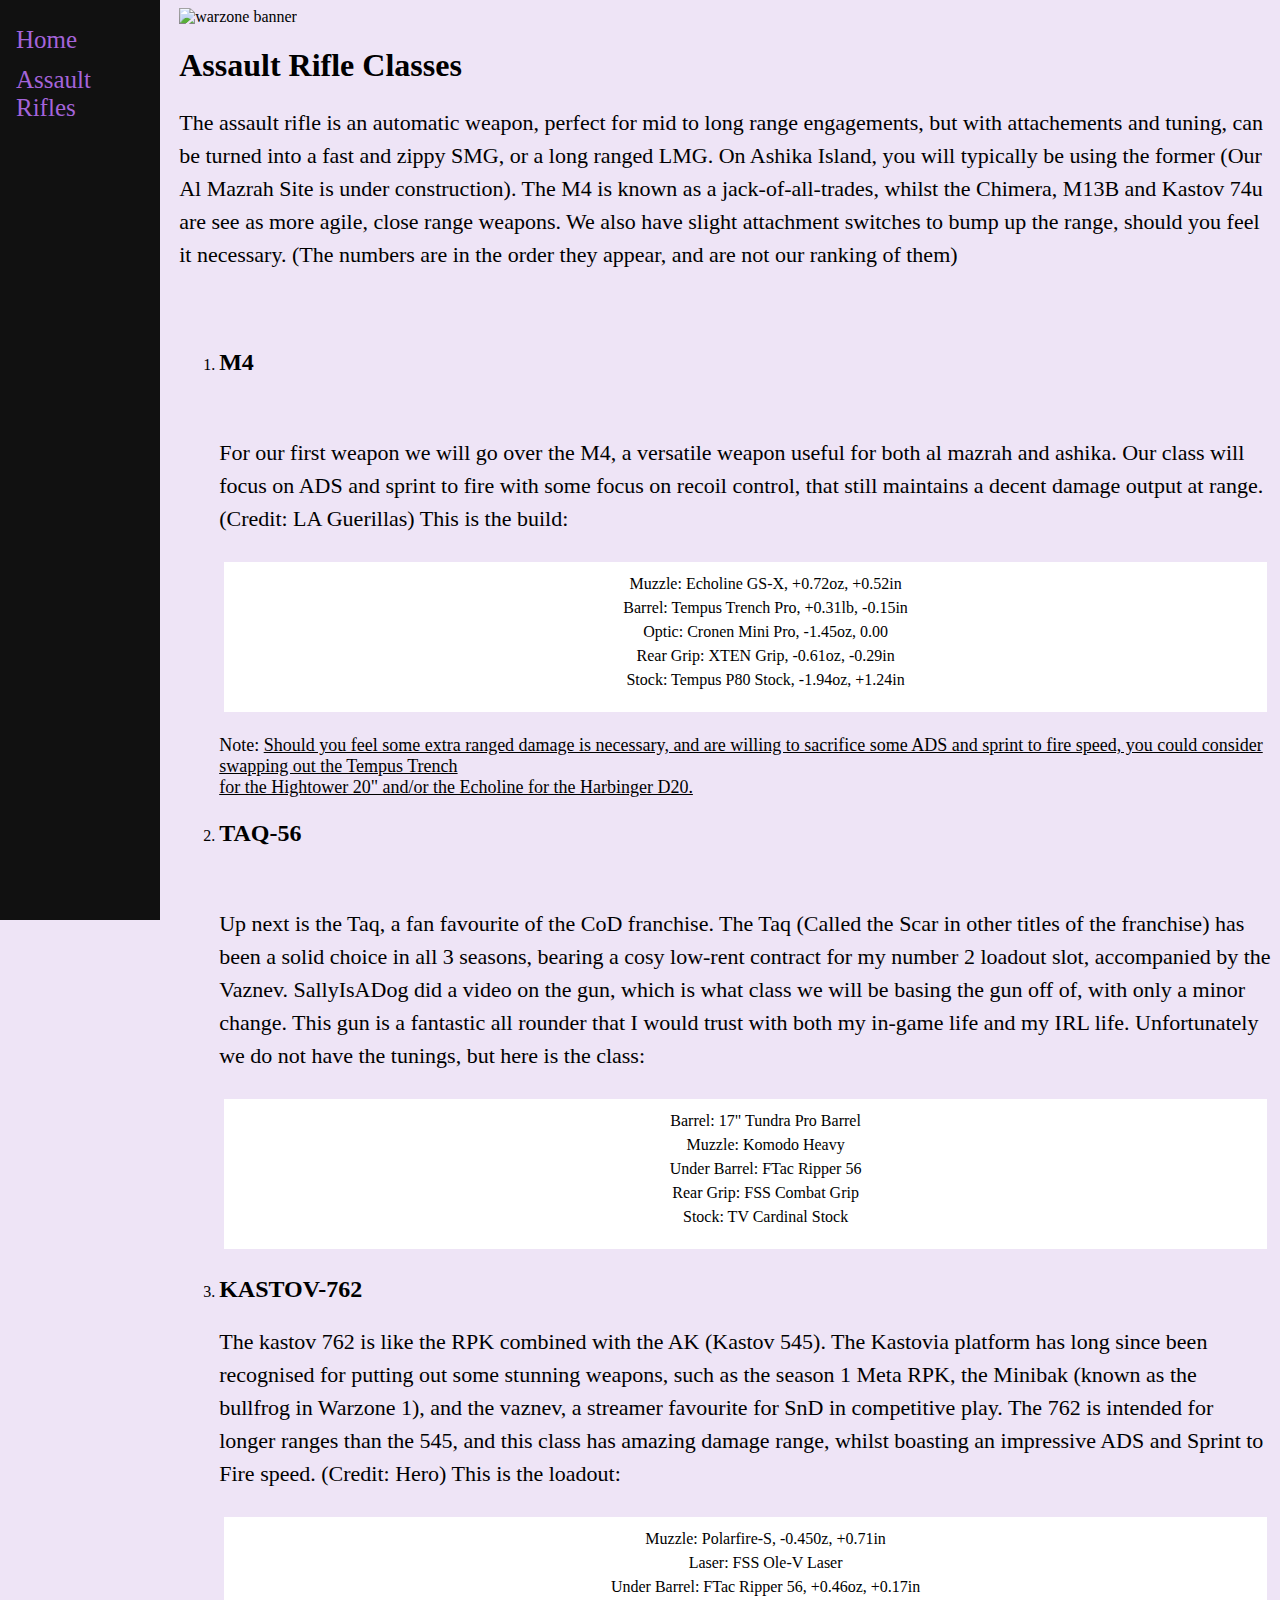
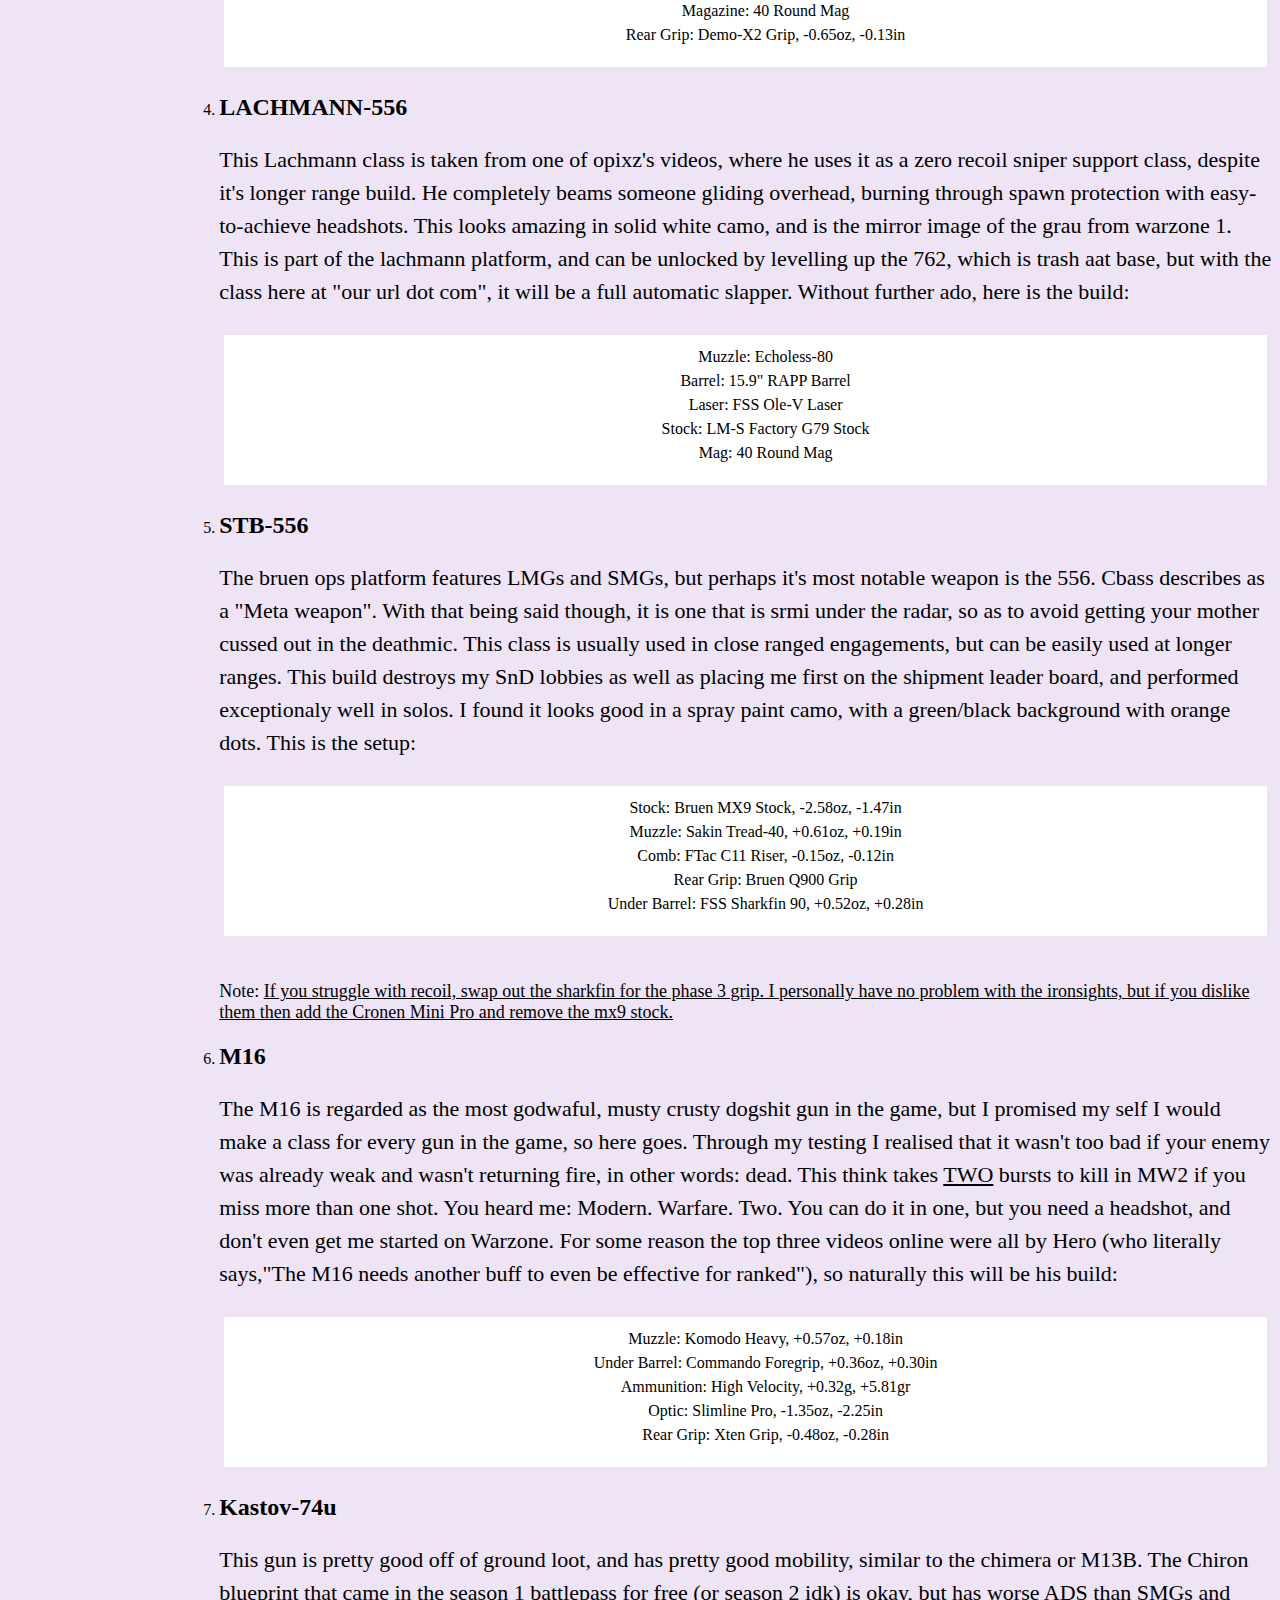
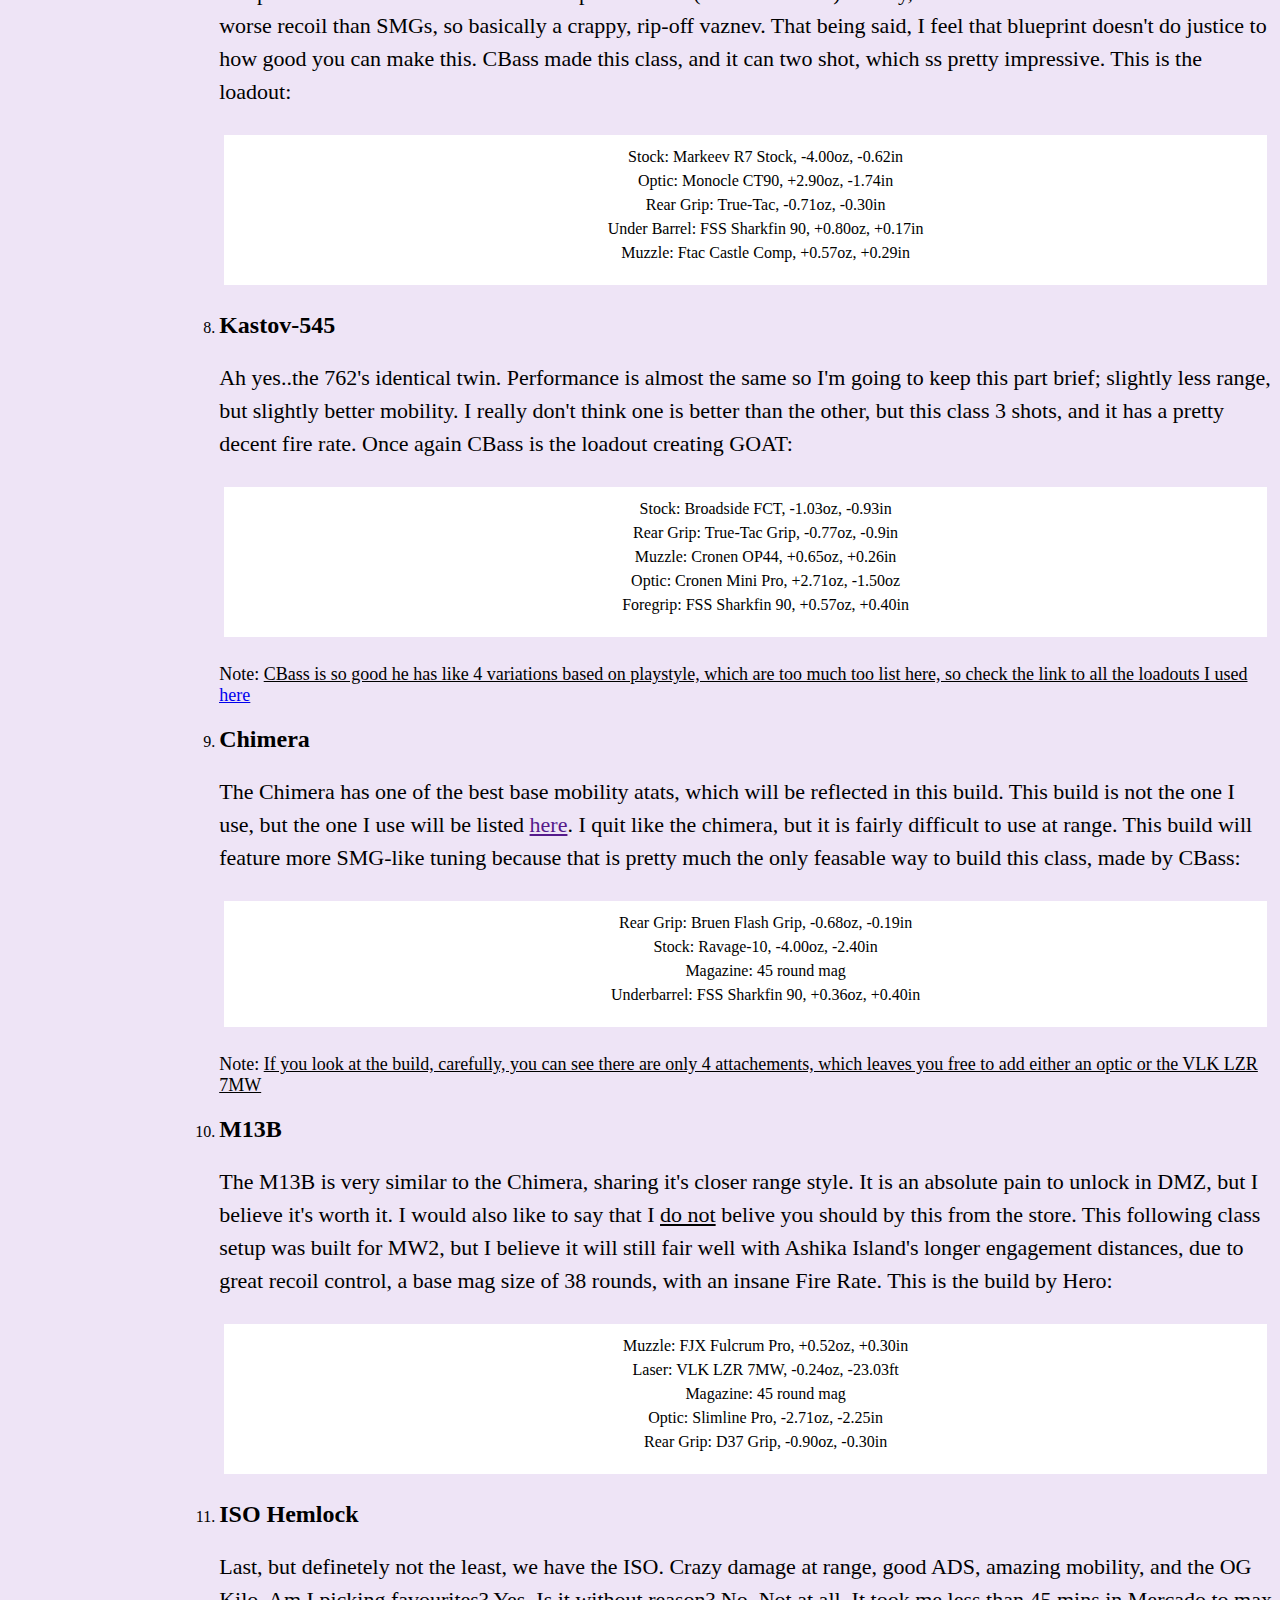
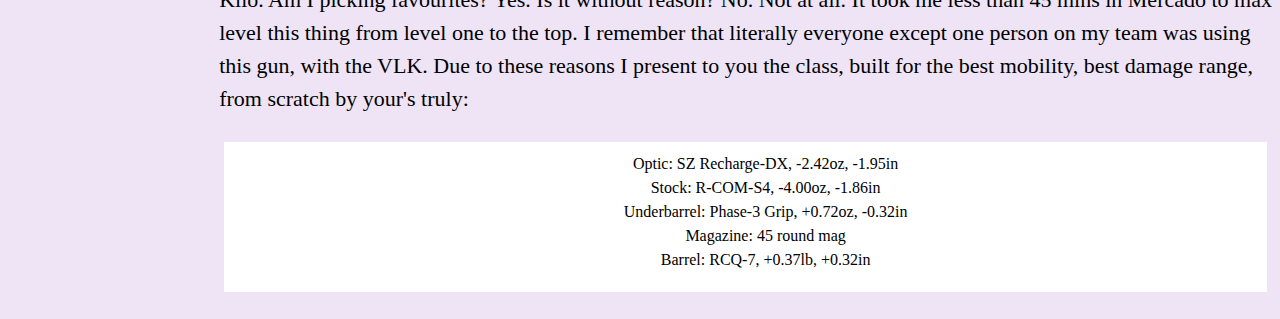
==== Classes/AR.html @ 0bd900b7 "Add files via upload" ====
<!DOCTYPE html>
<html>
  <head>
    <title>Assault Rifle Classes</title>
    <meta charset="UTF-8">
    <link rel="icon" type="image/x-icon" href="../Images/favicon.ico">
    <link rel="stylesheet" href="../Css/style.css">
    <meta name="description" content="Up to date META classes for Ashika Island resurgence">
    <meta name="keywords" content="Assault, Rifle, Best, Meta, Ashika, Warzone, CoD, Loadout, Loadouts, Class, Classes, Wrzone, Warzne, Weapon, ISO hemlock, hemlock, ISO, iso, Iso, Hemlock, hemlok, Hemlok, Hemloc, hemloc, hemlock setup, hemlock build, ISO setup, ISO build, iso build, iso loadout, M4, m4, m4 class, m4 build, M4 Class, M4 build, M4 lodout, M4 loadout, M4 loadou, m4 lodout, m4 bild, M4 bild, Ashika M4, ashika m4, ashika META M4, ashika meta m4, Ashika Meta M4, TAQ, Taq, Tak, TAQ-56, TAQ 56, Taq 56, Taq-56, Taq 56 class, TAQ 56 class, TAQ-56 build, TAQ-56 class, taq 56 class, taq 56 ashika, ashika meta taq, 762 class, kastov 762, kastov-762, Kastov 762 meta class, kastov build, Kastov build, Meta 762 Kastov, Kastovia class, best kastov class, ">
    <meta name="viewport" content="width=device-width, initial-scale=1.0">
  </head>
  <body>
    <img src="../../Website/Images/Banner.png" alt="warzone banner" width=100% height=280>
    
    <div class="sidenav">
      <a href="../">Home</a>
      <a href="./AR">Assault Rifles</a>            <!---I dont have enough keywords, do I...-->
    </div>
    
    
    <h1><strong>Assault Rifle Classes</strong></h1>
    <p>The assault rifle is an automatic weapon, perfect for mid to long range engagements, but with attachements and tuning, can be turned into a fast and zippy SMG, or a long ranged LMG. On Ashika Island, you will typically be using the former (Our Al Mazrah Site is under construction). The M4 is known as a jack-of-all-trades, whilst the Chimera, M13B and Kastov 74u are see as more agile, close range weapons. We also have slight attachment switches to bump up the range, should you feel it necessary. (The numbers are in the order they appear, and are not our ranking of them)</p>
    <br>
    <br>
    <ol>
      <li><h2><strong>M4</strong></h2><br><p>For our first weapon we will go over the M4, a versatile weapon useful for both al mazrah and ashika. Our class will focus on ADS and sprint to fire with some focus on recoil control, that still maintains a decent damage output at range. (Credit: LA Guerillas) This is the build:<ul class="ARlist">
        <li>Muzzle: Echoline GS-X, +0.72oz, +0.52in</li>
        <li>Barrel: Tempus Trench Pro, +0.31lb, -0.15in</li>    <!--Ive just realised how hard this going to be-->
        <li>Optic: Cronen Mini Pro, -1.45oz, 0.00</li>
        <li>Rear Grip: XTEN Grip, -0.61oz, -0.29in</li>
        <li>Stock: Tempus P80 Stock, -1.94oz, +1.24in</li>
      </ul><br>
      <div class="Extra">Note: <u>Should you feel some extra ranged damage is necessary, and are willing to sacrifice some ADS and sprint to fire speed, you could consider swapping out the Tempus Trench<br>for the Hightower 20" and/or the Echoline for the Harbinger D20.</u></div></p></li>   <!--The (note:) gave me so much crap in css it took a solid hour to get it to look good-->
      <li><h2><strong>TAQ-56</strong></h2><br><p>Up next is the Taq, a fan favourite of the CoD franchise. The Taq (Called the Scar in other titles of the franchise) has been a solid choice in all 3 seasons, bearing a cosy low-rent contract for my number 2 loadout slot, accompanied by the Vaznev. SallyIsADog did a video on the gun, which is what class we will be basing the gun off of, with only a minor change. This gun is a fantastic all rounder that I would trust with both my in-game life and my IRL life. Unfortunately we do not have the tunings, but here is the class:<ul class="ARlist">
        <li>Barrel: 17" Tundra Pro Barrel</li>
        <li>Muzzle: Komodo Heavy</li>
        <li>Under Barrel: FTac Ripper 56</li>            <!--First meta weapon I ever added to my loadout...those were the days-->
        <li>Rear Grip: FSS Combat Grip</li>
        <li>Stock: TV Cardinal Stock</li>
      </ul></p></li>
      <li><h2><strong>KASTOV-762</strong></h2><p>The kastov 762 is like the RPK combined with the AK (Kastov 545). The Kastovia platform has long since been recognised for putting out some stunning weapons, such as the season 1 Meta RPK, the Minibak (known as the bullfrog in Warzone 1), and the vaznev, a streamer favourite for SnD in competitive play. The 762 is intended for longer ranges than the 545, and this class has amazing damage range, whilst boasting an impressive ADS and Sprint to Fire speed. (Credit: Hero) This is the loadout:<ul class="ARlist">
        <li>Muzzle: Polarfire-S, -0.450z, +0.71in</li>
        <li>Laser: FSS Ole-V Laser </li>
        <li>Under Barrel: FTac Ripper 56, +0.46oz, +0.17in</li>   <!--I literally cannot tell the difference between this and the 545-->
        <li>Magazine: 40 Round Mag</li>
        <li>Rear Grip: Demo-X2 Grip, -0.65oz, -0.13in</li>
      </ul></p></li>
      <li><h2><strong>LACHMANN-556</strong></h2><p>This Lachmann class is taken from one of opixz's videos, where he uses it as a zero recoil sniper support class, despite it's longer range build. He completely beams someone gliding overhead, burning through spawn protection with easy-to-achieve headshots. This looks amazing in solid white camo, and is the mirror image of the grau from warzone 1. This is part of the lachmann platform, and can be unlocked by levelling up the 762, which is trash aat base, but with the class here at "our url dot com", it will be a full automatic slapper. Without further ado, here is the build:<ul class="ARlist">
        <li>Muzzle: Echoless-80</li>
        <li>Barrel: 15.9" RAPP Barrel</li>             <!--I tried so hard to find the video he featured it in but couldnt :(  -->
        <li>Laser: FSS Ole-V Laser</li>                <!--I remember the clip, the dude just gets knocked 50m up in the air LOL-->
        <li>Stock: LM-S Factory G79 Stock</li>
        <li>Mag: 40 Round Mag</li>
      </ul></p></li>
      <li><h2><strong>STB-556</strong></h2><p>The bruen ops platform features LMGs and SMGs, but perhaps it's most notable weapon is the 556. Cbass describes as a "Meta weapon". With that being said though, it is one that is srmi under the radar, so as to avoid getting your mother cussed out in the deathmic. This class is usually used in close ranged engagements, but can be easily used at longer ranges. This build destroys my SnD lobbies as well as placing me first on the shipment leader board, and performed exceptionaly well in solos. I found it looks good in a spray paint camo, with a green/black background with orange dots. This is the setup:<ul class="ARlist">
        <li>Stock: Bruen MX9 Stock, -2.58oz, -1.47in</li>         <!--I really like the camo. If I remember Ill add the name here:( )-->
        <li>Muzzle: Sakin Tread-40, +0.61oz, +0.19in</li>
        <li>Comb: FTac C11 Riser, -0.15oz, -0.12in</li>
        <li>Rear Grip: Bruen Q900 Grip</li>                       <!--If u dont like the ironsights ur insane-->
        <li>Under Barrel: FSS Sharkfin 90, +0.52oz, +0.28in</li>
      </ul><br></p>
    <div class="Extra">Note: <u>If you struggle with recoil, swap out the sharkfin for the phase 3 grip. I personally have no problem with the ironsights, but if you dislike them then add the Cronen Mini Pro and remove the mx9 stock.</u></div></li>
    <li><h2><strong>M16</strong></h2><p>The M16 is regarded as the most godwaful, musty crusty dogshit gun in the game, but I promised my self I would make a class for every gun in the game, so here goes. Through my testing I realised that it wasn't too bad if your enemy was already weak and wasn't returning fire, in other words: dead. This think takes <u>TWO</u> bursts to kill in MW2 if you miss more than one shot. You heard me: Modern. Warfare. Two. You can do it in one, but you need a headshot, and don't even get me started on Warzone. For some reason the top three videos online were all by Hero (who literally says,"The M16 needs another buff to even be effective for ranked"), so naturally this will be his build:<ul class="ARlist">
      <li>Muzzle: Komodo Heavy, +0.57oz, +0.18in</li>
      <li>Under Barrel: Commando Foregrip, +0.36oz, +0.30in</li>
      <li>Ammunition: High Velocity, +0.32g, +5.81gr</li>    <!--I feel like Im still understating the absolute shiteness of this gun-->
      <li>Optic: Slimline Pro, -1.35oz, -2.25in</li>
      <li>Rear Grip: Xten Grip, -0.48oz, -0.28in</li>
    </ul></p></li>
    <li><h2><strong>Kastov-74u</strong></h2><p>This gun is pretty good off of ground loot, and has pretty good mobility, similar to the chimera or M13B. The Chiron blueprint that came in the season 1 battlepass for free (or season 2 idk) is okay, but has worse ADS than SMGs and worse recoil than SMGs, so basically a crappy, rip-off vaznev. That being said, I feel that blueprint doesn't do justice to how good you can make this. CBass made this class, and it can two shot, which ss pretty impressive. This is the loadout:<ul class="ARlist">
      <li>Stock: Markeev R7 Stock, -4.00oz, -0.62in</li>
      <li>Optic: Monocle CT90, +2.90oz, -1.74in</li>           <!--Wierd AF optic but it actually has a really good view, just try it-->
      <li>Rear Grip: True-Tac, -0.71oz, -0.30in</li>           <!--Also was I too mean saying it was a crappy rip off vaznev???-->
      <li>Under Barrel: FSS Sharkfin 90, +0.80oz, +0.17in</li>
      <li>Muzzle: Ftac Castle Comp, +0.57oz, +0.29in</li>
    </ul></p></li>
    <li><h2><strong>Kastov-545</strong></h2><p>Ah yes..the 762's identical twin. Performance is almost the same so I'm going to keep this part brief; slightly less range, but slightly better mobility. I really don't think one is better than the other, but this class 3 shots, and it has a pretty decent fire rate. Once again CBass is the loadout creating GOAT:<ul class="ARlist">
      <li>Stock: Broadside FCT, -1.03oz, -0.93in</li>
      <li>Rear Grip: True-Tac Grip, -0.77oz, -0.9in</li>
      <li>Muzzle: Cronen OP44, +0.65oz, +0.26in</li>
      <li>Optic: Cronen Mini Pro, +2.71oz, -1.50oz</li>
      <li>Foregrip: FSS Sharkfin 90, +0.57oz, +0.40in</li>
    </ul></p><div class="Extra">Note: <u>CBass is so good he has like 4 variations based on playstyle, which are too much too list here, so check the link to all the loadouts I used <a href="../Notes/classes ashika.txt">here</a></u></div></li>    <!--Theres a link to a subdomain on this page in chimera <p> that needs adding-->
    <li><h2><strong>Chimera</strong></h2><p>The Chimera has one of the best base mobility atats, which will be reflected in this build. This build is not the one I use, but the one I use will be listed <a href="">here</a>. I quit like the chimera, but it is fairly difficult to use at range. This build will feature more SMG-like tuning because that is pretty much the only feasable way to build this class, made by CBass:<ul class="ARlist">
      <li>Rear Grip: Bruen Flash Grip, -0.68oz, -0.19in</li>
      <li>Stock: Ravage-10, -4.00oz, -2.40in</li>
      <li>Magazine: 45 round mag</li>
      <li>Underbarrel: FSS Sharkfin 90, +0.36oz, +0.40in</li>
    </ul></p><div class="Extra">Note: <u>If you look at the build, carefully, you can see there are only 4 attachements, which leaves you free to add either an optic or the VLK LZR 7MW</u></div></li>
    <li><h2><strong>M13B</strong></h2><p>The M13B is very similar to the Chimera, sharing it's closer range style. It is an absolute pain to unlock in DMZ, but I believe it's worth it. I would also like to say that I <u>do not</u> belive you should by this from the store. This following class setup was built for MW2, but I believe it will still fair well with Ashika Island's longer engagement distances, due to great recoil control, a base mag size of 38 rounds, with an insane Fire Rate. This is the build by Hero:<ul class="ARlist">  <!--Tbh I think its hilarious me waffling whilst I dont even have it-->
      <li>Muzzle: FJX Fulcrum Pro, +0.52oz, +0.30in</li>
      <li>Laser: VLK LZR 7MW, -0.24oz, -23.03ft</li>
      <li>Magazine: 45 round mag</li>
      <li>Optic: Slimline Pro, -2.71oz, -2.25in</li>
      <li>Rear Grip: D37 Grip, -0.90oz, -0.30in</li>
    </ul></p></li>
    <li><h2><strong>ISO Hemlock</strong></h2></li><p>Last, but definetely not the least, we have the ISO. Crazy damage at range, good ADS, amazing mobility, and the OG Kilo. Am I picking favourites? Yes. Is it without reason? No. Not at all. It took me less than 45 mins in Mercado to max level this thing from level one to the top. I remember that literally everyone except one person on my team was using this gun, with the VLK. Due to these reasons I present to you the class, built for the best mobility, best damage range, from scratch by your's truly:<ul class="ARlist">
      <li>Optic: SZ Recharge-DX, -2.42oz, -1.95in</li>
      <li>Stock: R-COM-S4, -4.00oz, -1.86in</li>            <!--I love this gun way too much, even tho its an NPC meta weapon-->
      <li>Underbarrel: Phase-3 Grip,  +0.72oz, -0.32in</li>   <!--The phase 3 is my favourite-->
      <li>Magazine: 45 round mag</li>
      <li>Barrel: RCQ-7, +0.37lb, +0.32in</li>
    </ul></p></li>
    </ol>
---- Css/style.css ----
body {
    background-color: #EEE4F6;
    margin-left: 14%;
    font: 'Helvetica';
  }
p {
  max-width: 1110px;
  font-size: 22px;
  line-height: 1.5;
  }
.ARlist {
  border: 5px solid #EEE4F6;
  text-align: center;
  padding-top: 10px;
  padding-bottom: 20px;
  line-height: 1.5;
  background: white;
  list-style-type: none;
}
.Extra {
  font-size: 18px;
}

.sidenav {
  height: 100%;
  width: 160px;
  position: fixed;
  z-index: 1;
  top: 0;
  left: 0;
  background-color: #111;
  overflow-x: hidden;
  padding-top: 20px;
}

.sidenav a {
  padding: 6px 8px 6px 16px;
  text-decoration: none;
  font-size: 25px;
  color: #a464da;
  display: block;
}

.sidenav a:hover {
  color: #f1f1f1;
}
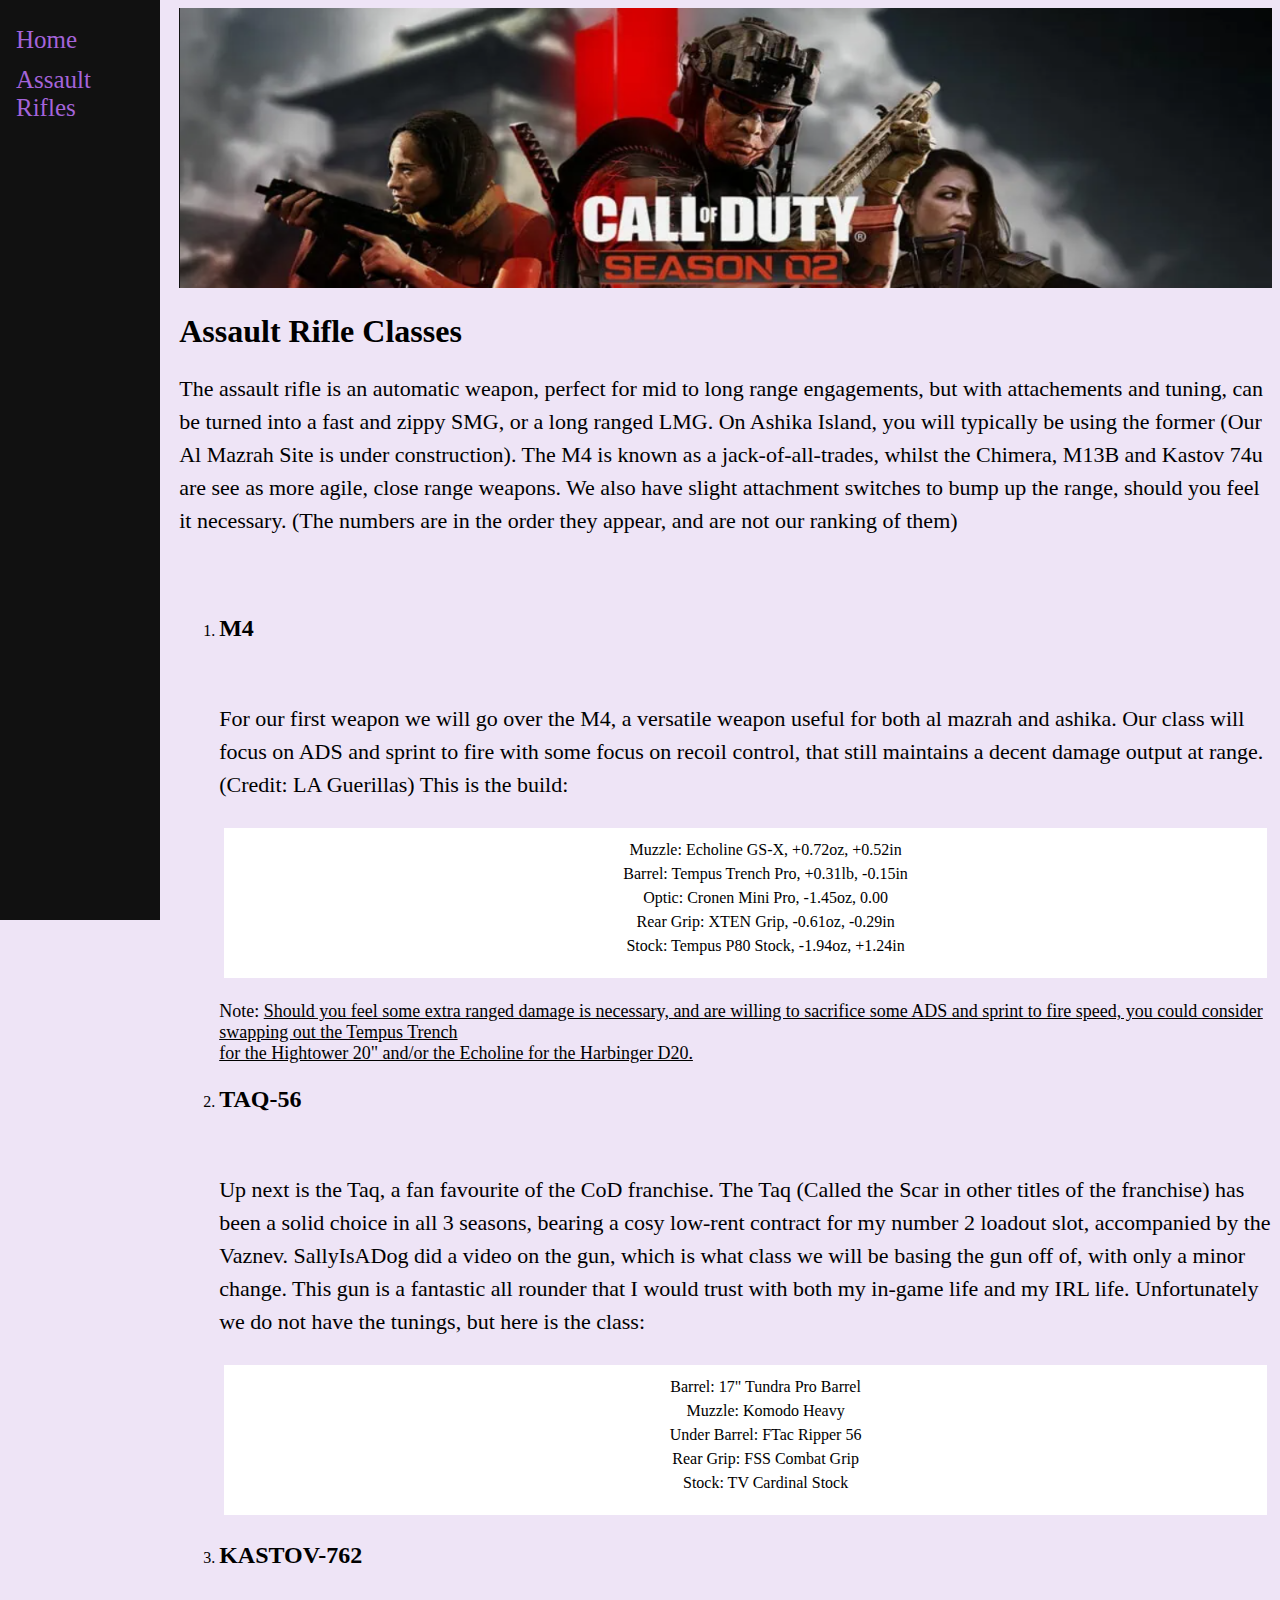
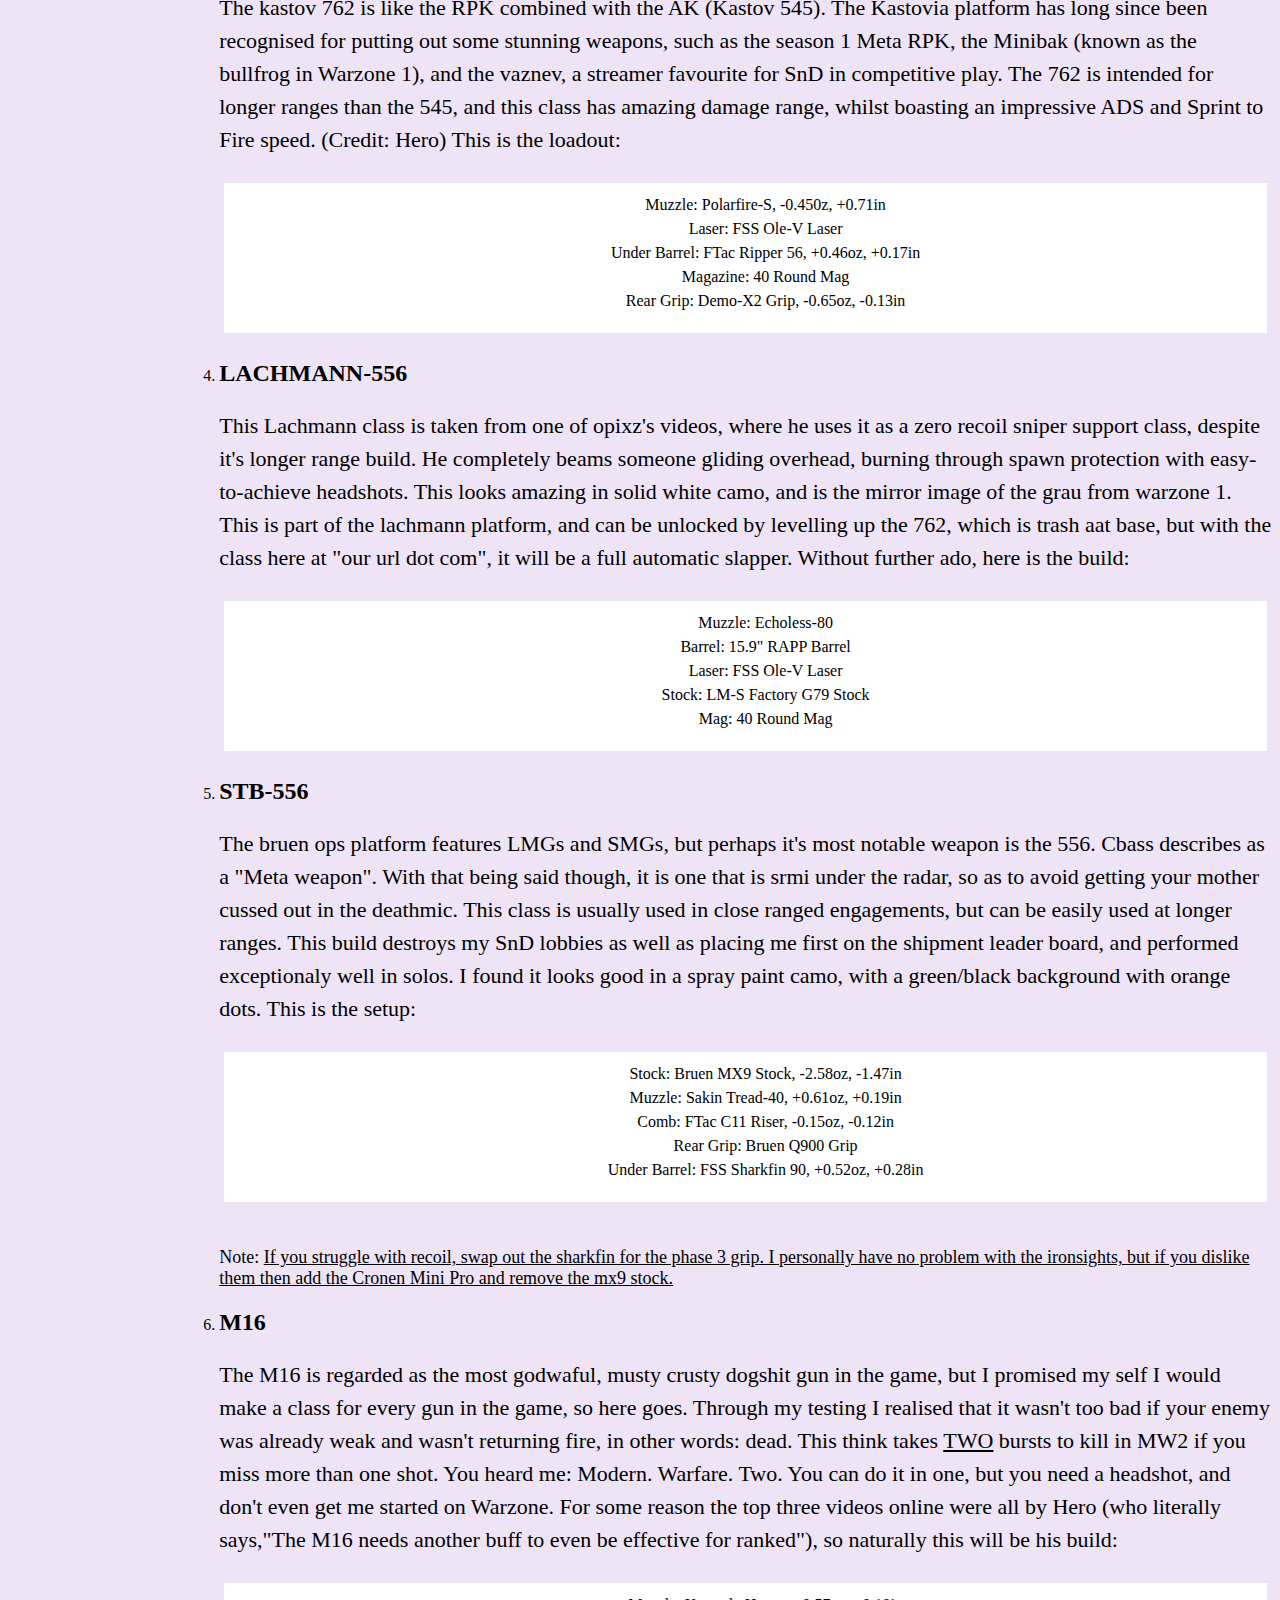
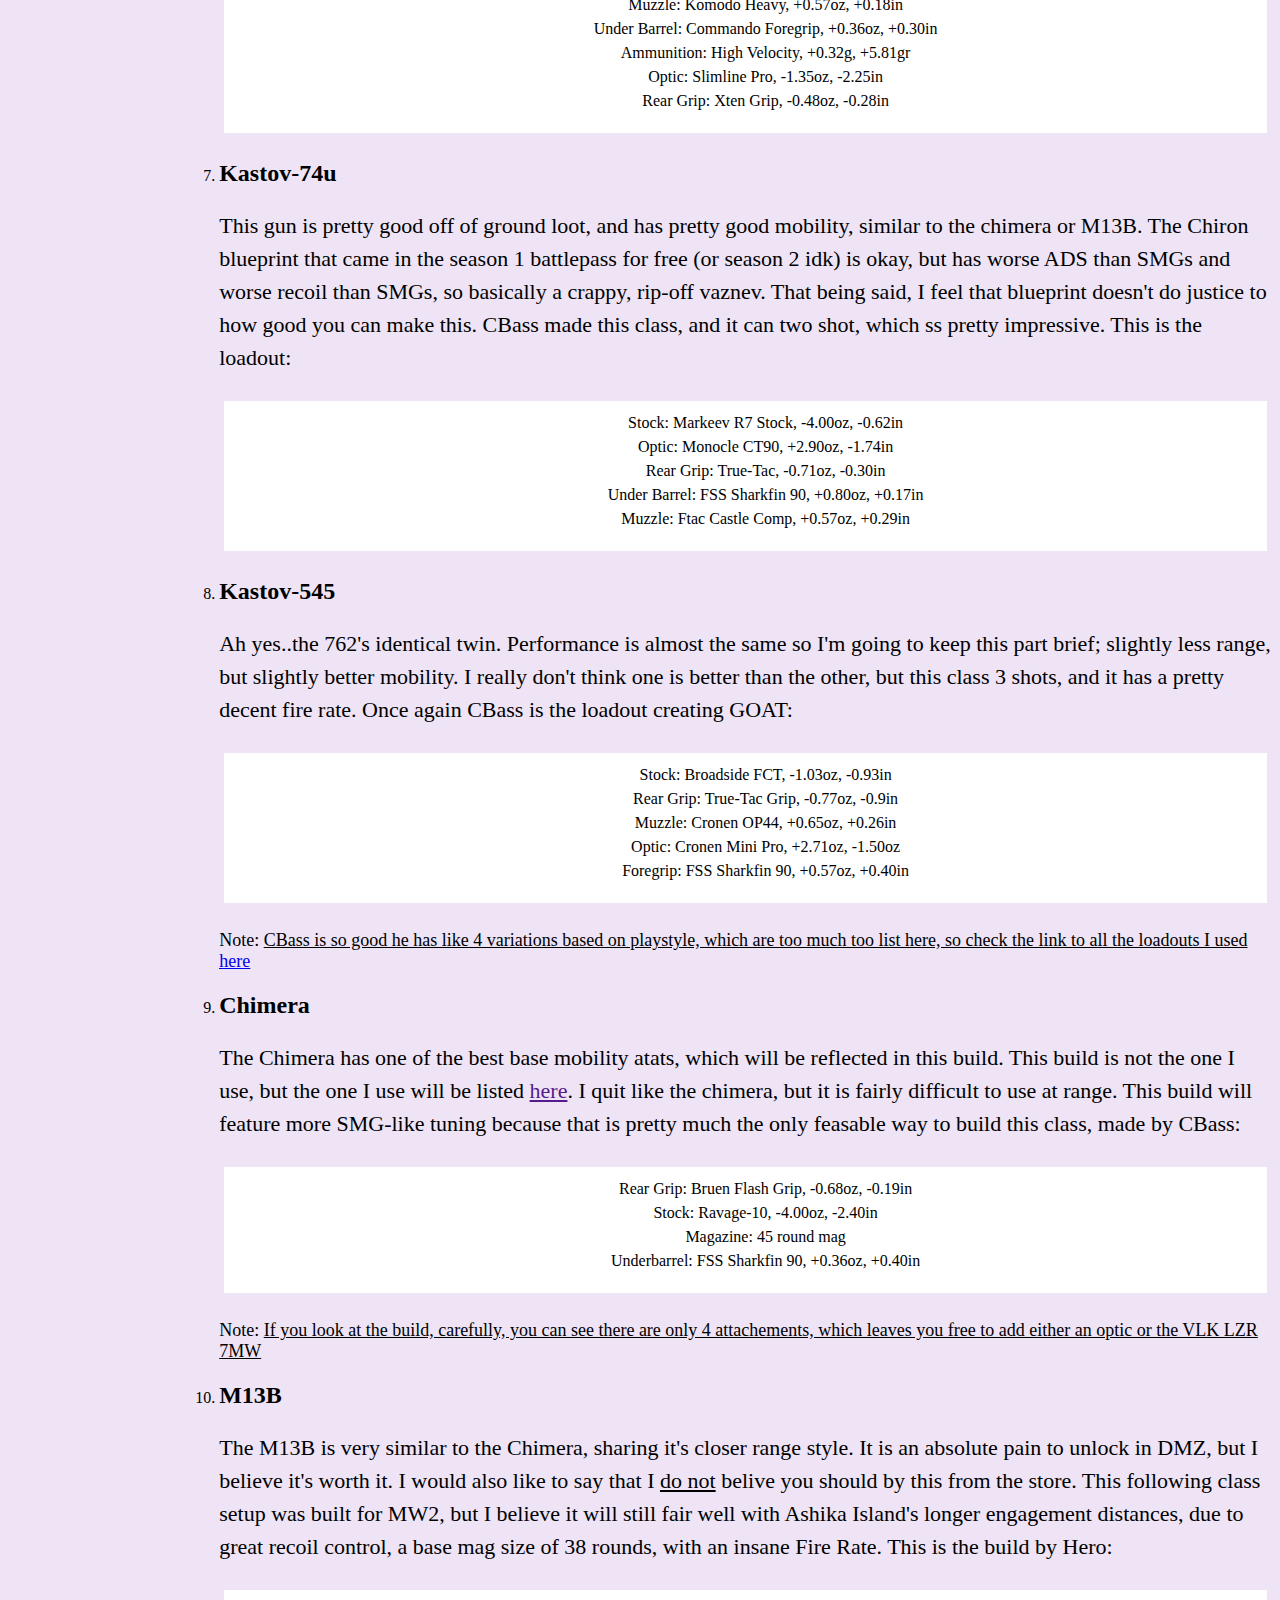
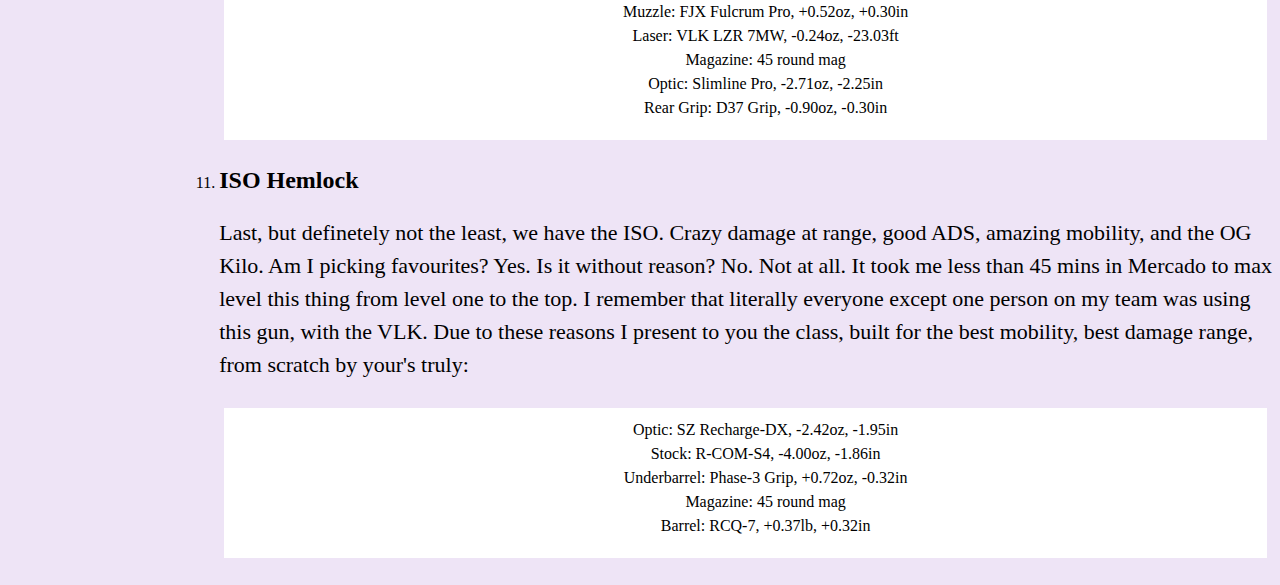
==== commit 7283c9ca: "Add files via upload" ====
--- a/Classes/AR.html
+++ b/Classes/AR.html
@@ -3,18 +3,18 @@
   <head>
     <title>Assault Rifle Classes</title>
     <meta charset="UTF-8">
-    <link rel="icon" type="image/x-icon" href="../Images/favicon.ico">
-    <link rel="stylesheet" href="../Css/style.css">
+    <link rel="icon" type="image/x-icon" href="/Images/favicon.ico">
+    <link rel="stylesheet" href="/Css/style.css">
     <meta name="description" content="Up to date META classes for Ashika Island resurgence">
     <meta name="keywords" content="Assault, Rifle, Best, Meta, Ashika, Warzone, CoD, Loadout, Loadouts, Class, Classes, Wrzone, Warzne, Weapon, ISO hemlock, hemlock, ISO, iso, Iso, Hemlock, hemlok, Hemlok, Hemloc, hemloc, hemlock setup, hemlock build, ISO setup, ISO build, iso build, iso loadout, M4, m4, m4 class, m4 build, M4 Class, M4 build, M4 lodout, M4 loadout, M4 loadou, m4 lodout, m4 bild, M4 bild, Ashika M4, ashika m4, ashika META M4, ashika meta m4, Ashika Meta M4, TAQ, Taq, Tak, TAQ-56, TAQ 56, Taq 56, Taq-56, Taq 56 class, TAQ 56 class, TAQ-56 build, TAQ-56 class, taq 56 class, taq 56 ashika, ashika meta taq, 762 class, kastov 762, kastov-762, Kastov 762 meta class, kastov build, Kastov build, Meta 762 Kastov, Kastovia class, best kastov class, ">
     <meta name="viewport" content="width=device-width, initial-scale=1.0">
   </head>
   <body>
-    <img src="../../Website/Images/Banner.png" alt="warzone banner" width=100% height=280>
+    <img src="/Images/Banner.png" alt="warzone banner" width=100% height=280>
     
     <div class="sidenav">
       <a href="../">Home</a>
-      <a href="./AR">Assault Rifles</a>            <!---I dont have enough keywords, do I...-->
+      <a href="/Classes/AR">Assault Rifles</a>            <!---I dont have enough keywords, do I...-->
     </div>
     
     
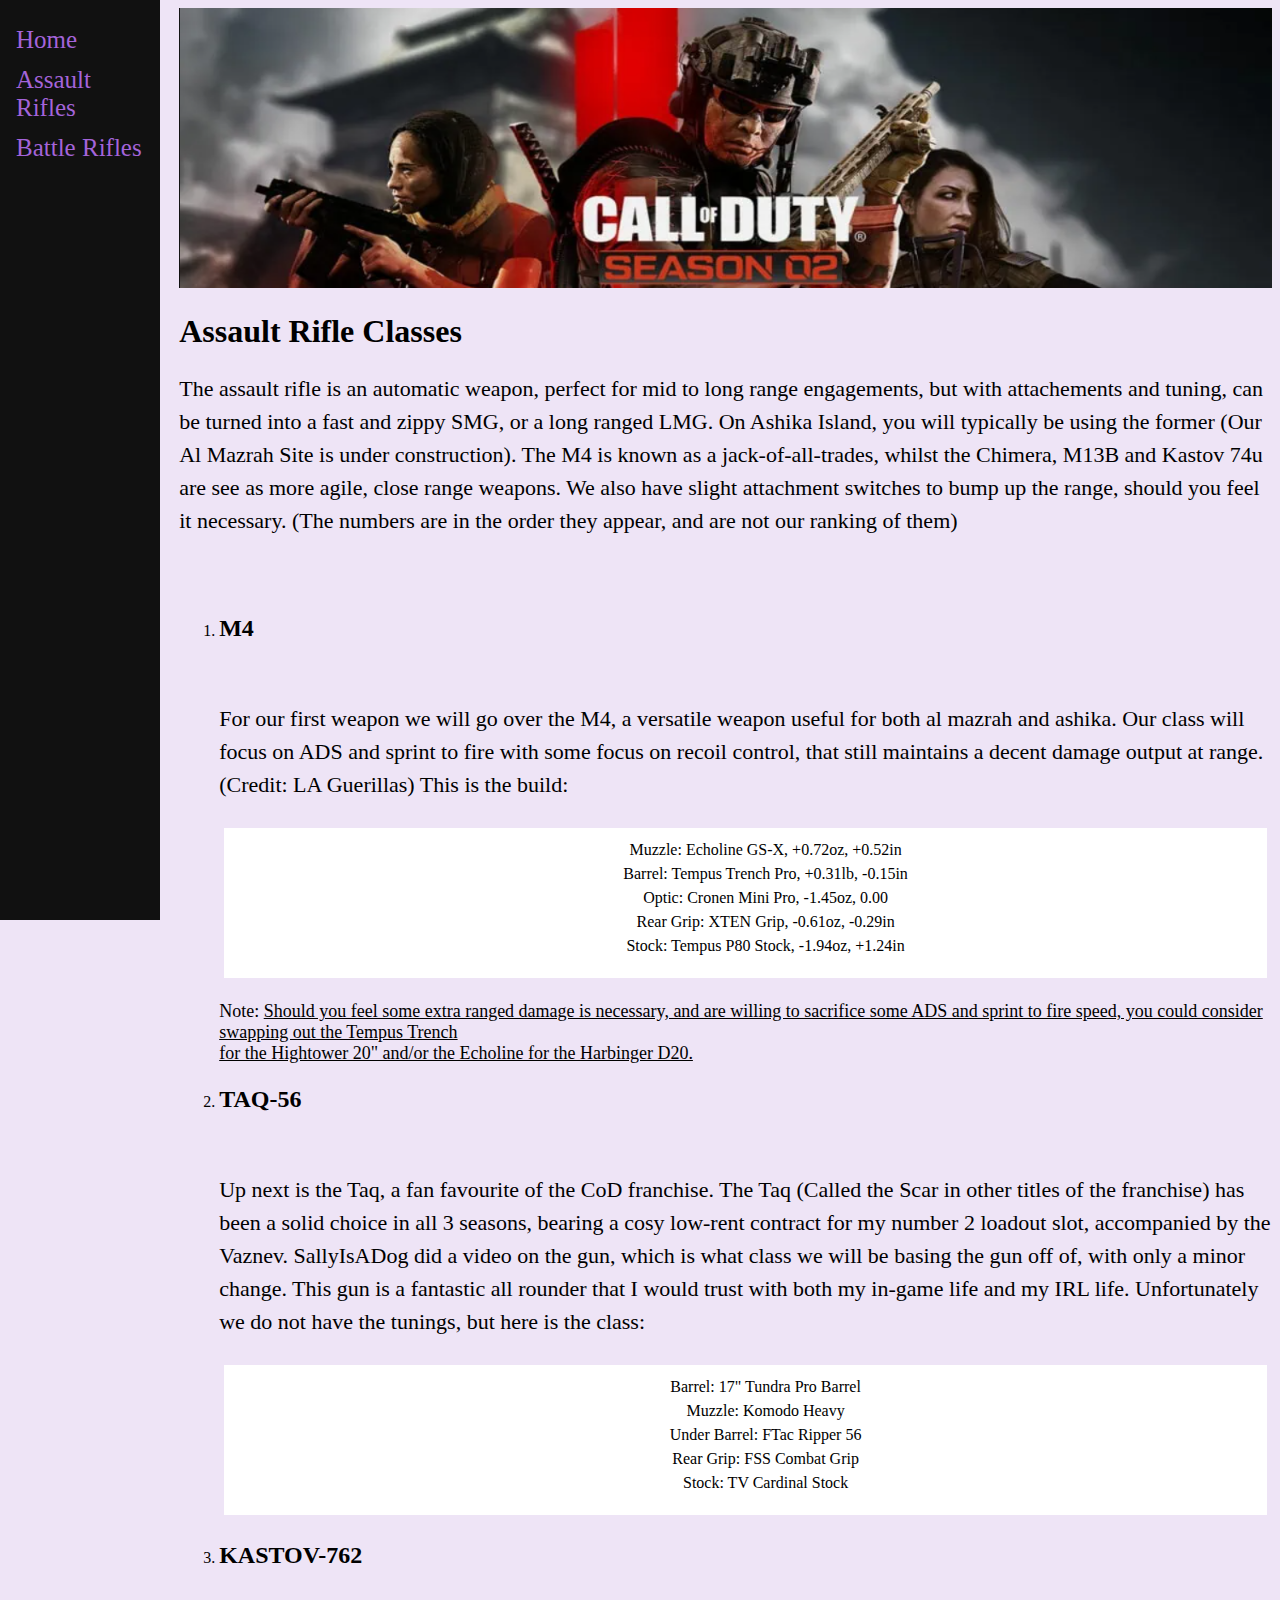
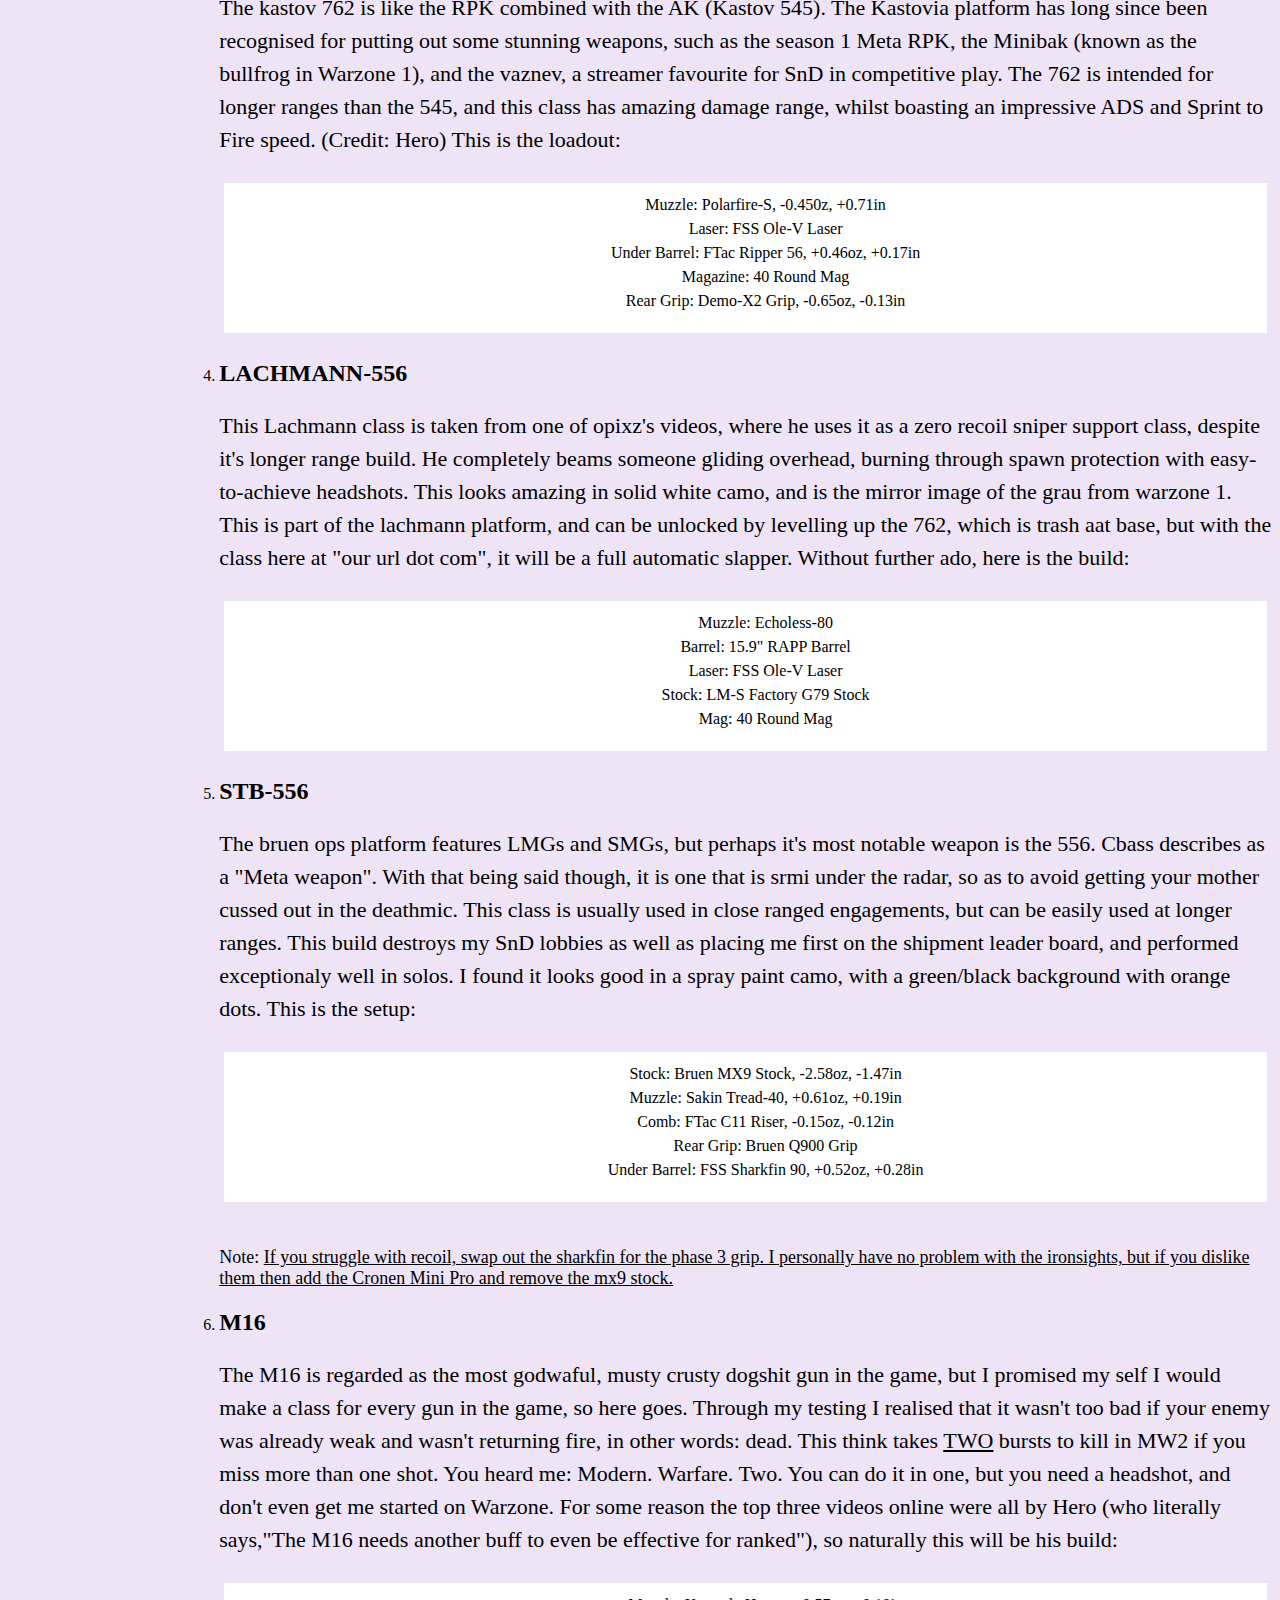
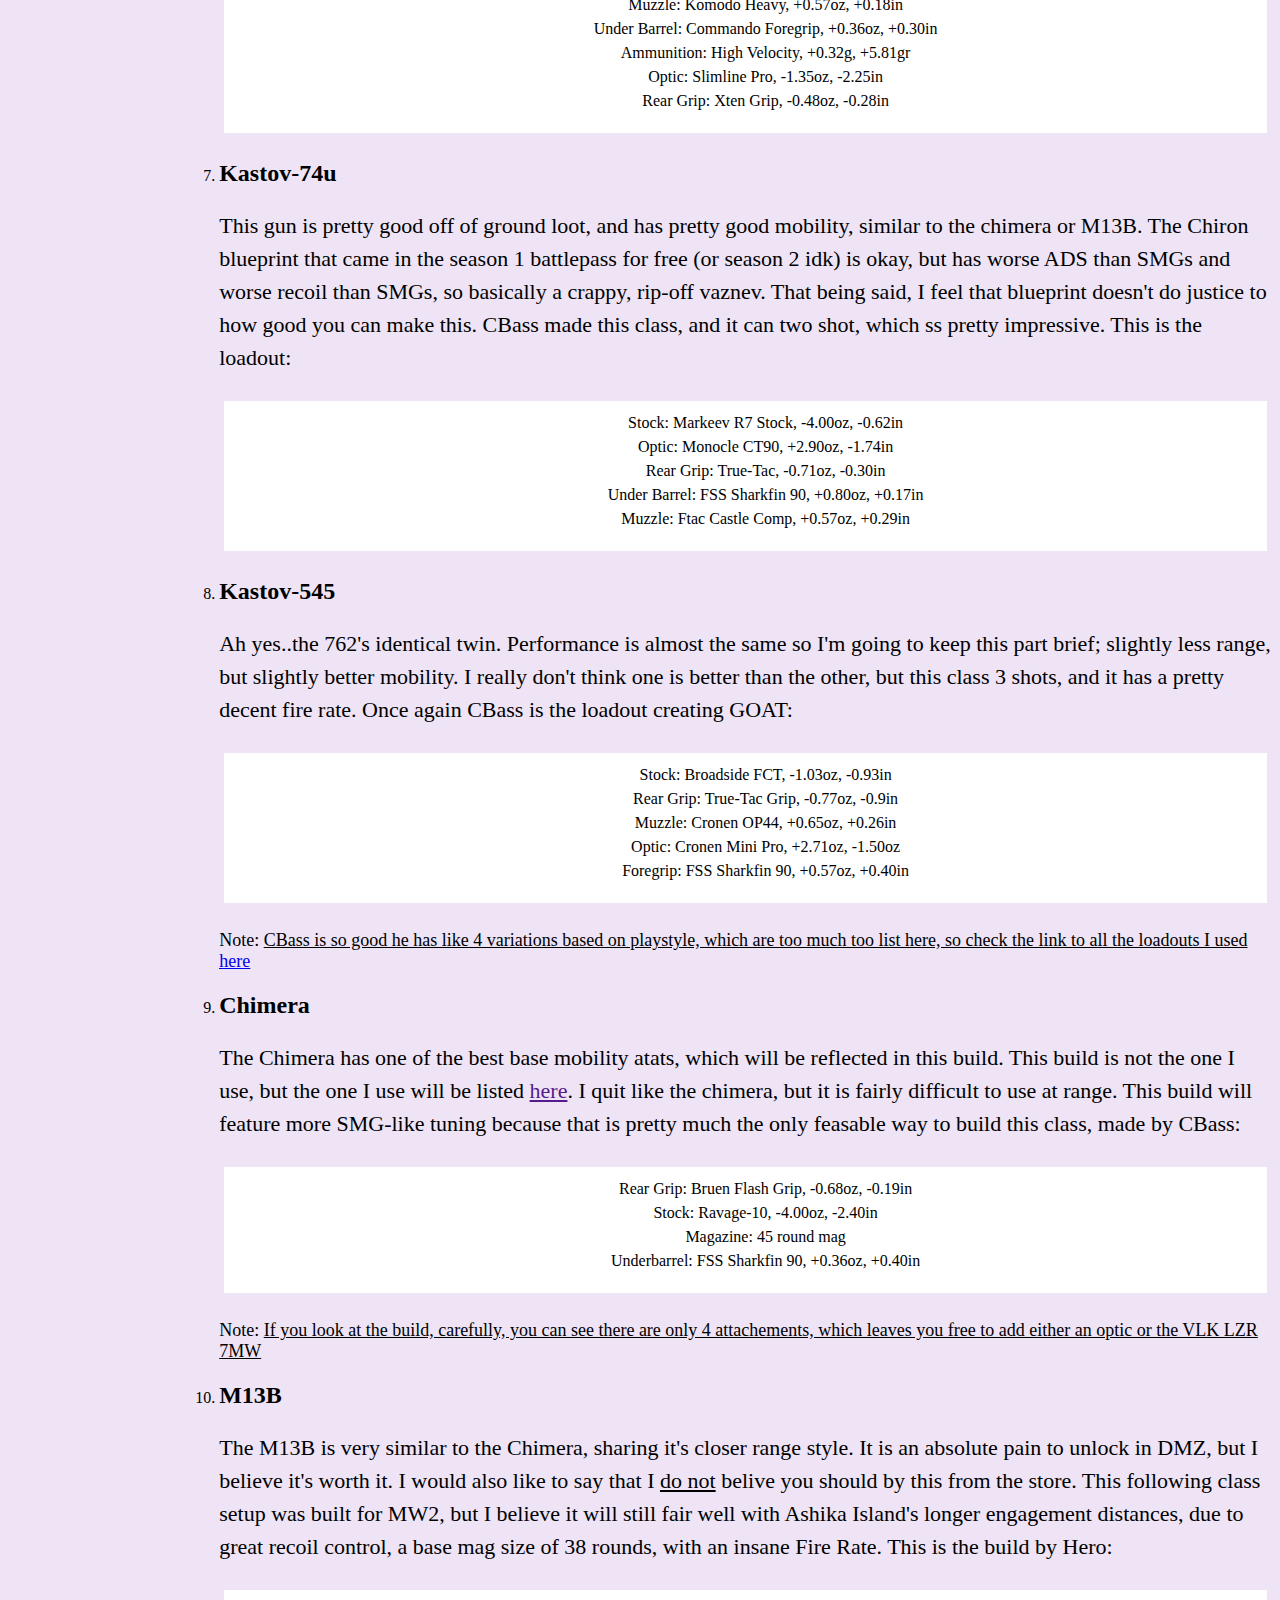
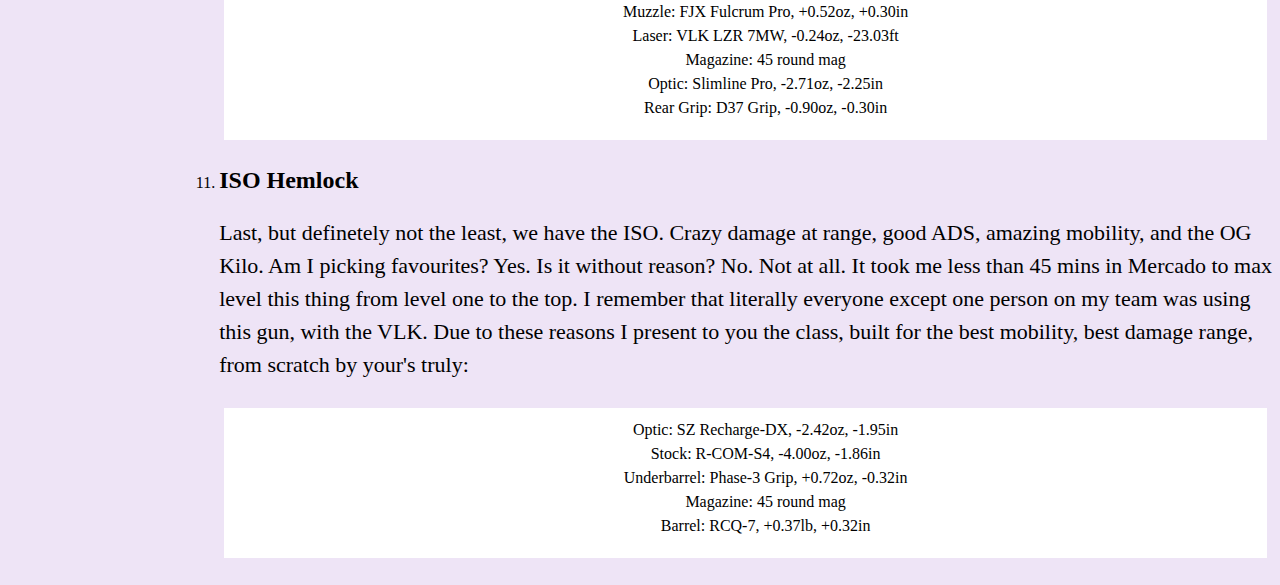
==== commit 404e08ad: "Update AR.html" ====
--- a/Classes/AR.html
+++ b/Classes/AR.html
@@ -3,18 +3,24 @@
   <head>
     <title>Assault Rifle Classes</title>
     <meta charset="UTF-8">
-    <link rel="icon" type="image/x-icon" href="/Images/favicon.ico">
-    <link rel="stylesheet" href="/Css/style.css">
+    
+    <link rel="shortcut icon" type="image/x-icon" href="../favicon.ico">
+    <link rel="preconnect" href="https://fonts.googleapis.com">
+    <link rel="preconnect" href="https://fonts.gstatic.com" crossorigin>
+    <link href="https://fonts.googleapis.com/css2?family=Anton&display=swap" rel="stylesheet">
+    <link rel="stylesheet" href="../Css/style.css">
+    
     <meta name="description" content="Up to date META classes for Ashika Island resurgence">
     <meta name="keywords" content="Assault, Rifle, Best, Meta, Ashika, Warzone, CoD, Loadout, Loadouts, Class, Classes, Wrzone, Warzne, Weapon, ISO hemlock, hemlock, ISO, iso, Iso, Hemlock, hemlok, Hemlok, Hemloc, hemloc, hemlock setup, hemlock build, ISO setup, ISO build, iso build, iso loadout, M4, m4, m4 class, m4 build, M4 Class, M4 build, M4 lodout, M4 loadout, M4 loadou, m4 lodout, m4 bild, M4 bild, Ashika M4, ashika m4, ashika META M4, ashika meta m4, Ashika Meta M4, TAQ, Taq, Tak, TAQ-56, TAQ 56, Taq 56, Taq-56, Taq 56 class, TAQ 56 class, TAQ-56 build, TAQ-56 class, taq 56 class, taq 56 ashika, ashika meta taq, 762 class, kastov 762, kastov-762, Kastov 762 meta class, kastov build, Kastov build, Meta 762 Kastov, Kastovia class, best kastov class, ">
     <meta name="viewport" content="width=device-width, initial-scale=1.0">
   </head>
   <body>
-    <img src="/Images/Banner.png" alt="warzone banner" width=100% height=280>
+    <img class="Banner" src="/Images/Banner.png" alt="warzone banner" width=100% height=280>
     
     <div class="sidenav">
       <a href="../">Home</a>
-      <a href="/Classes/AR">Assault Rifles</a>            <!---I dont have enough keywords, do I...-->
+      <a href="/Classes/AR">Assault Rifles</a>
+      <a href="/Classes/BR">Battle Rifles</a>
     </div>
     
     
@@ -101,4 +107,4 @@
       <li>Magazine: 45 round mag</li>
       <li>Barrel: RCQ-7, +0.37lb, +0.32in</li>
     </ul></p></li>
-    </ol>+    </ol>
